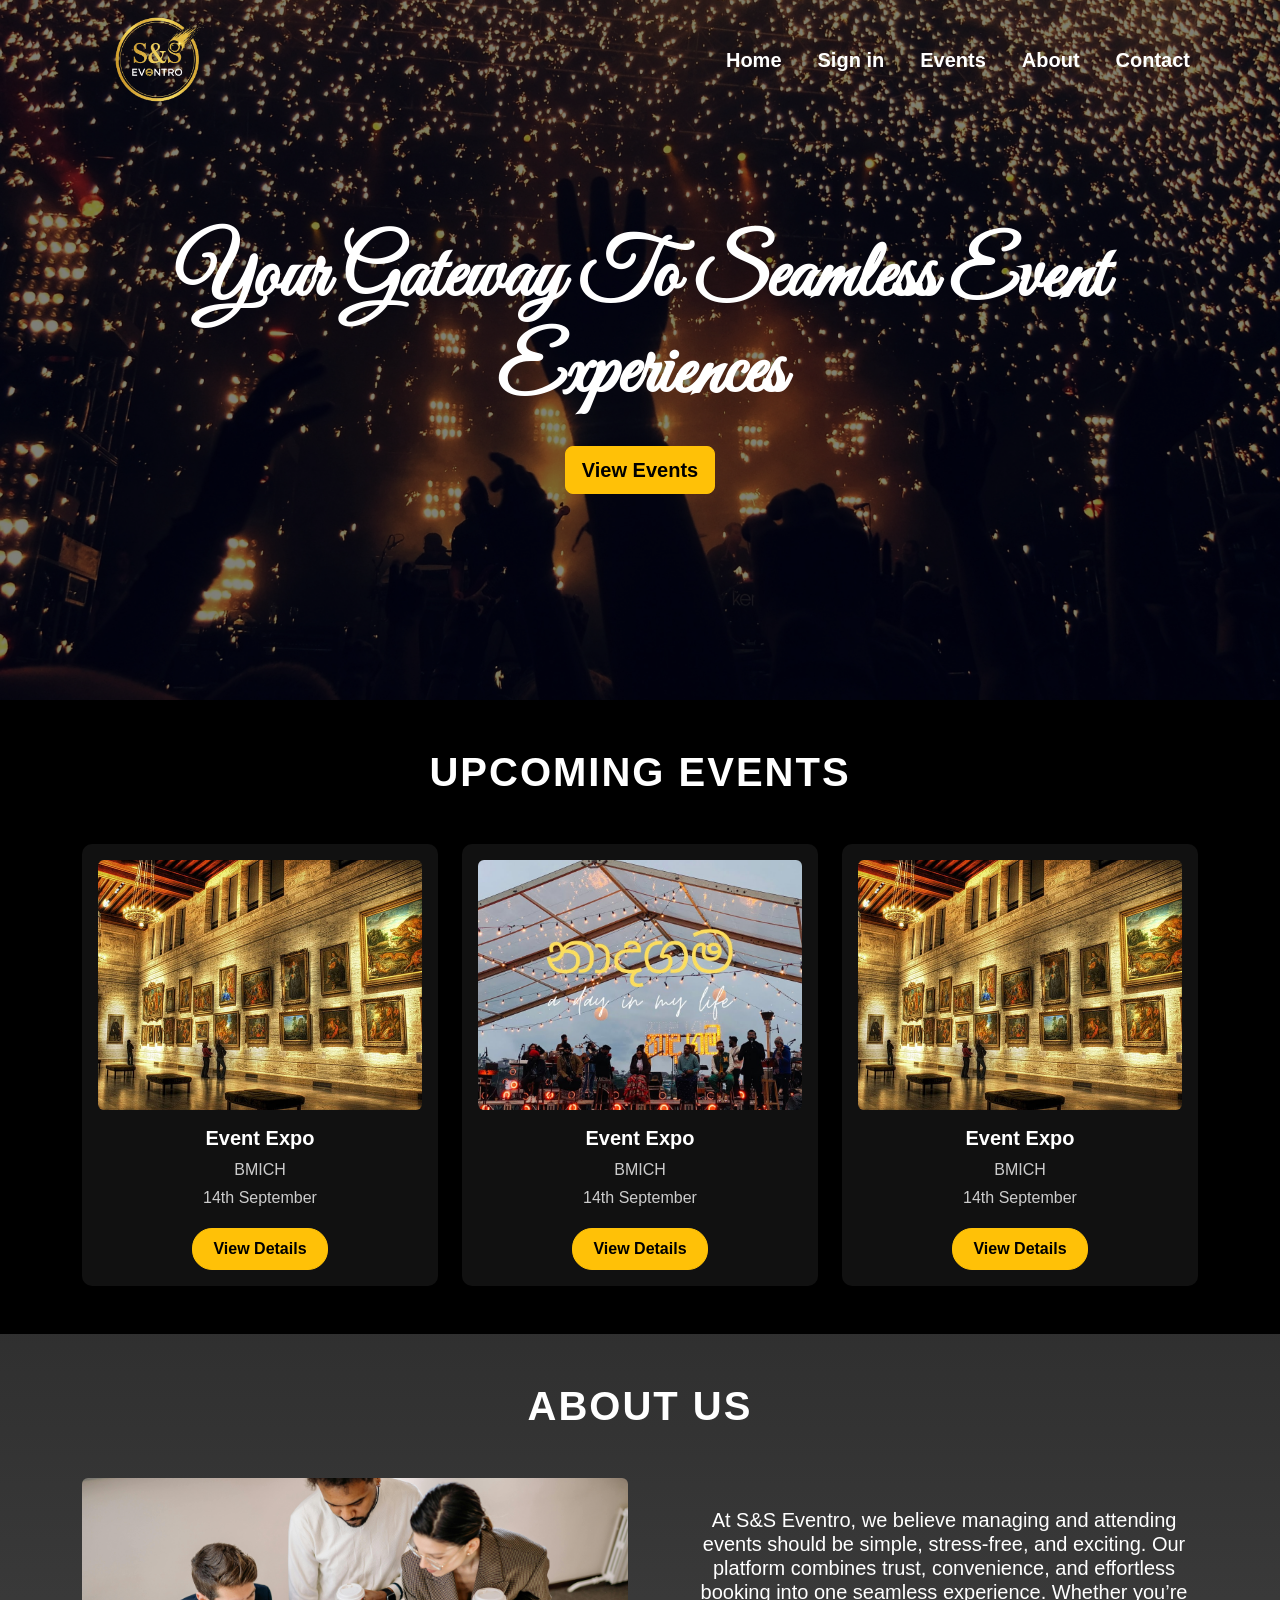
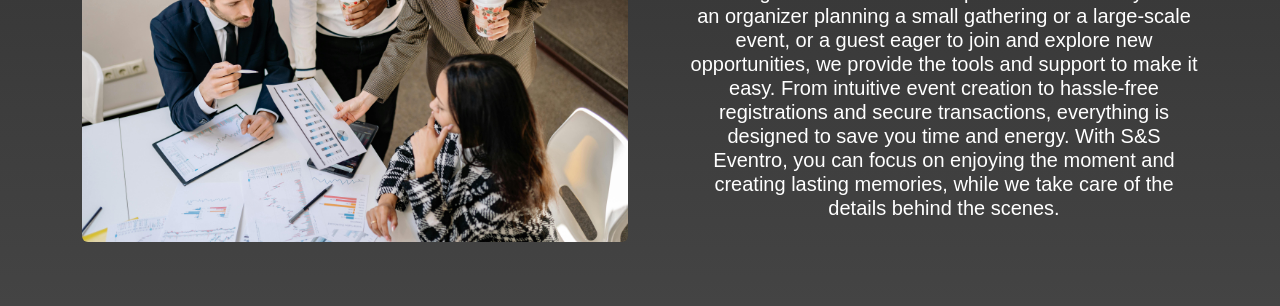
==== index.html @ 06e1bfa8 "upcoming event and about us sections completed in home page" ====
<!DOCTYPE html>
<html lang="en">
<head>
  <meta charset="UTF-8">
  <meta name="viewport" content="width=device-width, initial-scale=1.0">
  <title>S&S Eventro</title>
  <link href="https://cdn.jsdelivr.net/npm/bootstrap@5.3.3/dist/css/bootstrap.min.css" rel="stylesheet">
  <script src="https://cdn.jsdelivr.net/npm/bootstrap@5.3.3/dist/js/bootstrap.bundle.min.js"></script>
  <link rel="stylesheet" href="style.css">
  <link href="https://fonts.googleapis.com/css2?family=Pacifico&display=swap" rel="stylesheet">
  <link href="https://fonts.googleapis.com/css2?family=Great+Vibes&display=swap" rel="stylesheet">

</head>

<body>
  <!-- Navbar -->
  <nav class="navbar navbar-expand-lg navbar-dark fixed-top">
    <div class="container">
      <!-- Logo -->
      <a class="navbar-brand" href="#">
        <img src="images/logo-removebg-preview.png" alt="Logo" class="rounded-pill">
      </a>

    

      <!-- Navbar links -->
      <div class="collapse navbar-collapse justify-content-end" id="navbarNav">

        <ul class="navbar-nav">
          <li class="nav-item">
            <a class="nav-link " href="#">Home</a>
          </li>
          <li class="nav-item">
            <a class="nav-link" href="#">Sign in</a>
          </li>
          <li class="nav-item">
            <a class="nav-link" href="#">Events</a>
          </li>
          <li class="nav-item">
            <a class="nav-link" href="#">About</a>
          </li>
          <li class="nav-item">
            <a class="nav-link" href="#">Contact</a>
          </li>
        </ul>
      </div>
    </div>
  </nav>

<!-- Hero Section -->
<div class="hero-section d-flex align-items-center text-center text-white">
  <div class="container">

    <!-- Sentence below with Great Vibes font -->
    <h1 class="display-4 fw-bold mt-4" style="font-family: 'Great Vibes', cursive; font-size: 80px;">
      Your Gateway To Seamless Event Experiences
    </h1>
    <a href="#" class="btn btn-warning btn-lg mt-3" style="font-weight: bold;">View Events</a>
  </div>
</div>

<!--Event-->
<!-- Upcoming Events Section -->
<section class="upcoming-events py-5 text-center">
  <div class="container">
    <h1 class="section-title mb-5">UPCOMING EVENTS</h1>
    <div class="row g-4 justify-content-center">

      <!-- Event Card 1 -->
      <div class="col-lg-4 col-md-6">
        <div class="event-card p-3">
          <img src="images/exhi1.jpg" class="img-fluid rounded mb-3" alt="event1">
          <h5 class="fw-bold">Event Expo</h5>
          <p class="mb-1">BMICH</p>
          <p class="mb-2">14th September</p>
          <a href="#" class="btn btn-warning fw-bold">View Details</a>
        </div>
      </div>

      <!-- Event Card 2 -->
      <div class="col-lg-4 col-md-6">
        <div class="event-card p-3">
          <img src="images/nadagama.jpg" class="img-fluid rounded mb-3" alt="event2">
          <h5 class="fw-bold">Event Expo</h5>
          <p class="mb-1">BMICH</p>
          <p class="mb-2">14th September</p>
          <a href="#" class="btn btn-warning fw-bold">View Details</a>
        </div>
      </div>

      <!-- Event Card 3 -->
      <div class="col-lg-4 col-md-6">
        <div class="event-card p-3">
          <img src="images/exhi1.jpg" class="img-fluid rounded mb-3" alt="event3">
          <h5 class="fw-bold">Event Expo</h5>
          <p class="mb-1">BMICH</p>
          <p class="mb-2">14th September</p>
          <a href="#" class="btn btn-warning fw-bold">View Details</a>
        </div>
      </div>

    </div>
  </div>
</section>
<!--upcoming event end-->

<!--About us-->
<section class="About us py-5 text-center">
  <div class="container">
    <h1 class="section-title mb-5">ABOUT US</h1>
    <div class="row g-6 justify-content-center align-items-center">
      <div class="col-lg-6 col-md-6">
        <img src="images/crew.jpeg" class="img-fluid rounded mb-3" alt="about">
      </div>
      <div class="col-lg-6 col-md-6" style="color: white;padding-left: 50px;">
        <h5> At S&S Eventro, we believe managing and attending events should be simple, stress-free, and exciting. Our platform combines trust, convenience, and effortless booking into one seamless experience. Whether you’re an organizer planning a small gathering or a large-scale event, or a guest eager to join and explore new opportunities, we provide the tools and support to make it easy. From intuitive event creation to hassle-free registrations and secure transactions, everything is designed to save you time and energy. With S&S Eventro, you can focus on enjoying the moment and creating lasting memories, while we take care of the details behind the scenes.
        </h5>
      </div>
    </div>
  </div>
</section>
</body>
</html>
---- style.css ----
/* Navbar */
.navbar {
  background: transparent !important;
  padding: 0.4rem 1rem;
}

.navbar-nav {
  align-items: flex-start;   /* push links to top */
}

.navbar-brand img {
  width: 150px;
}

.nav-link {
  color: #fff !important;
  font-weight: bold;
  margin-left: 20px;
  font-size: 20PX;
   padding-top: 0;           /* remove extra vertical padding */
  padding-bottom: 0;
}

.nav-link:hover{
  color: #FFA600 !important;
}

/* Hero Section */
.hero-section {
  background: url('images/tXcDQ2.jpg') no-repeat center center/cover;
  height: 700PX;
  position: relative;
}

.hero-section::before {
  content: "";
  position: absolute;
  inset: 0;
  background: rgba(0,0,0,0.5); /* overlay */
}

.hero-section .container {
  position: relative;
  z-index: 1;
}

body {
  margin: 0;
  font-family: 'Poppins', sans-serif;
  min-height: 100vh;  /* full screen height */
  background: linear-gradient(to bottom, black, #444); 

}




/* Upcoming Events Section */
.upcoming-events {
  background: #000; /* black background */
}

.section-title {
  color: white;
  font-weight: bold;
  letter-spacing: 2px;
}

.event-card {
  background: #111; /* dark card background */
  border-radius: 10px;
  color: white;
  text-align: center;
  transition: transform 0.3s ease;
}

.event-card:hover {
  transform: translateY(-10px); /* hover effect */
}

.event-card img {
  border-radius: 10px;
  height: 250px;
  object-fit: cover;
  width: 100%;
}

.event-card h5 {
  font-size: 20px;
}

.event-card p {
  margin: 0;
  font-size: 16px;
  color: #ccc;
}

.event-card .btn {
  margin-top: 10px;
  border-radius: 20px;
  padding: 8px 20px;
}

.btn:hover{
  background-color: rgb(87, 255, 87);
}
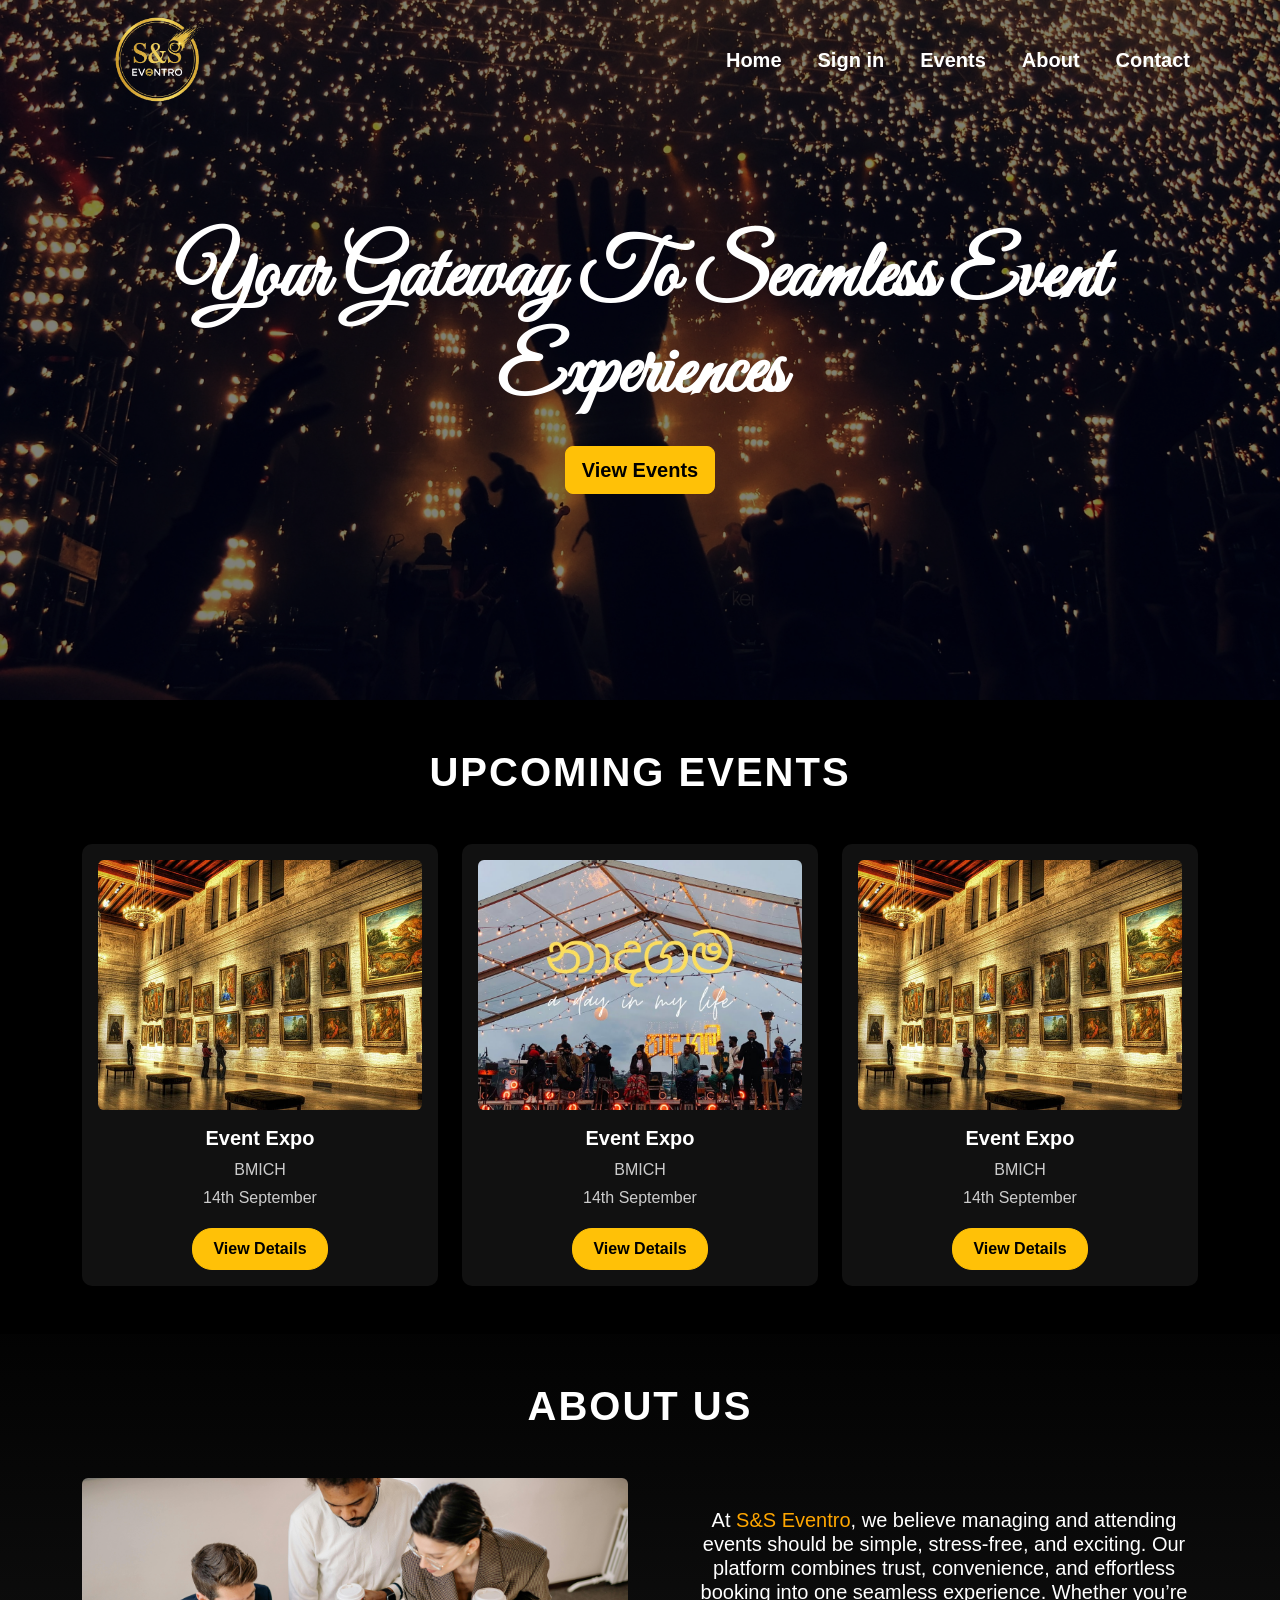
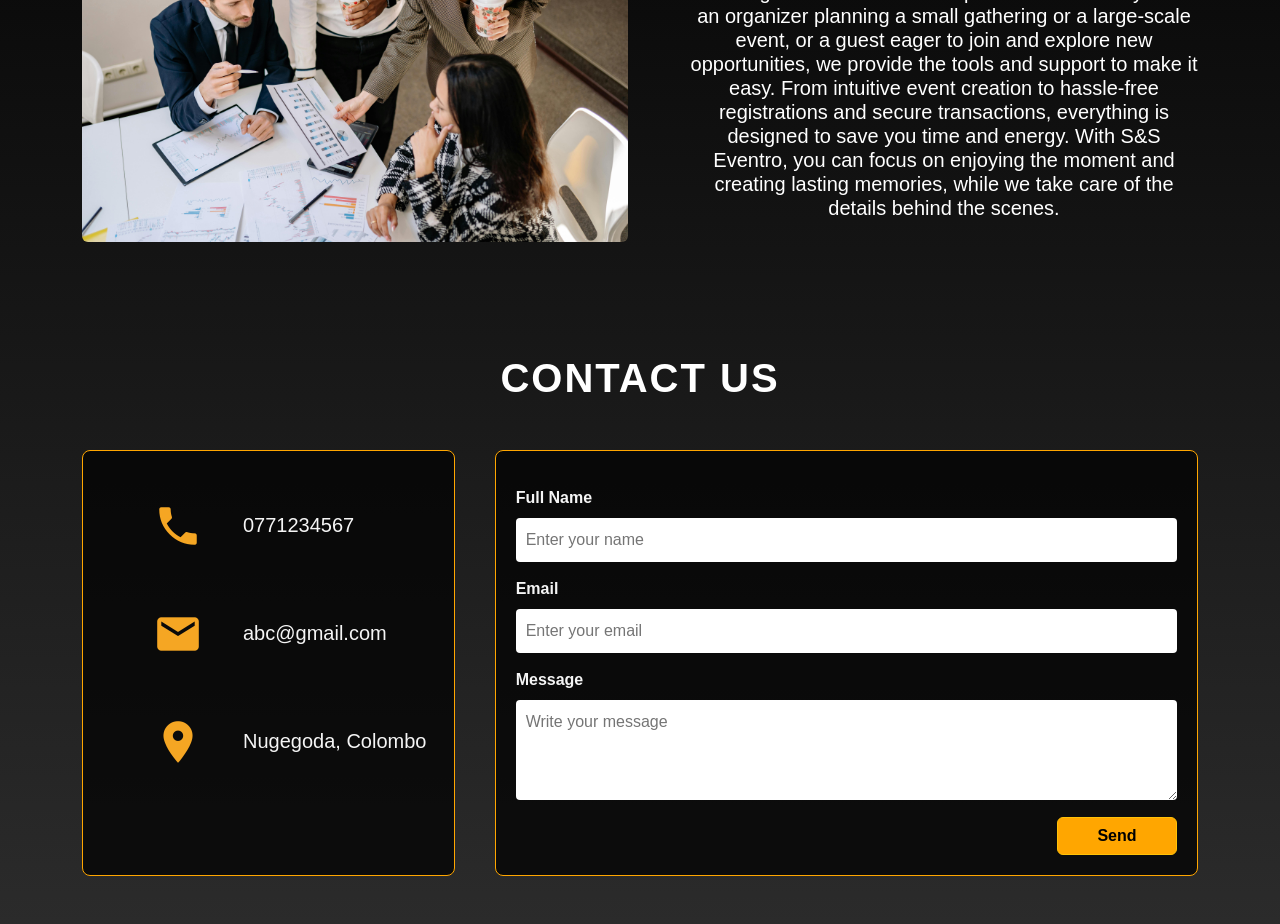
==== commit 0a13fe51: "Create Contact Us Page and make background color" ====
--- a/index.html
+++ b/index.html
@@ -9,7 +9,7 @@
   <link rel="stylesheet" href="style.css">
   <link href="https://fonts.googleapis.com/css2?family=Pacifico&display=swap" rel="stylesheet">
   <link href="https://fonts.googleapis.com/css2?family=Great+Vibes&display=swap" rel="stylesheet">
-
+  <link href="https://fonts.googleapis.com/icon?family=Material+Icons" rel="stylesheet">
 </head>
 
 <body>
@@ -113,8 +113,49 @@
         <img src="images/crew.jpeg" class="img-fluid rounded mb-3" alt="about">
       </div>
       <div class="col-lg-6 col-md-6" style="color: white;padding-left: 50px;">
-        <h5> At S&S Eventro, we believe managing and attending events should be simple, stress-free, and exciting. Our platform combines trust, convenience, and effortless booking into one seamless experience. Whether you’re an organizer planning a small gathering or a large-scale event, or a guest eager to join and explore new opportunities, we provide the tools and support to make it easy. From intuitive event creation to hassle-free registrations and secure transactions, everything is designed to save you time and energy. With S&S Eventro, you can focus on enjoying the moment and creating lasting memories, while we take care of the details behind the scenes.
+        <h5> At <span class="highlight">S&S Eventro</span>, we believe managing and attending events should be simple, stress-free, and exciting. Our platform combines trust, convenience, and effortless booking into one seamless experience. Whether you’re an organizer planning a small gathering or a large-scale event, or a guest eager to join and explore new opportunities, we provide the tools and support to make it easy. From intuitive event creation to hassle-free registrations and secure transactions, everything is designed to save you time and energy. With S&S Eventro, you can focus on enjoying the moment and creating lasting memories, while we take care of the details behind the scenes.
         </h5>
+      </div>
+    </div>
+  </div>
+</section>
+
+<section class="Contact us py-5 text-center">
+  <div class="container">
+    <h1 class="section-title mb-5">CONTACT US</h1>
+    <div class="row g-6 justify-content-center align-items-center">
+      <div class="contact-container">
+        <!-- Contact Info -->
+        <div class="contact-info">
+          <div class="info-item">
+            <span class="icon"><span class="material-icons">phone</span></span>
+            <p>0771234567</p>
+          </div>
+          <div class="info-item">
+            <span class="icon"><span class="material-icons">email</span></span>
+            <p>abc@gmail.com</p>
+          </div>
+          <div class="info-item">
+            <span class="icon"><span class="material-icons">location_on</span></span>
+            <p>Nugegoda, Colombo</p>
+          </div>
+        </div>
+
+        <!-- Contact Form -->
+        <div class="contact-form">
+          <form>
+            <label>Full Name</label>
+            <input type="text" placeholder="Enter your name" required />
+
+            <label>Email</label>
+            <input type="email" placeholder="Enter your email" required />
+
+            <label>Message</label>
+            <textarea placeholder="Write your message" required></textarea>
+
+            <button class="btn btn-warning fw-bold" type="submit">Send</button>
+          </form>
+        </div>
       </div>
     </div>
   </div>
--- a/style.css
+++ b/style.css
@@ -48,7 +48,14 @@
   margin: 0;
   font-family: 'Poppins', sans-serif;
   min-height: 100vh;  /* full screen height */
-  background: linear-gradient(to bottom, black, #444); 
+  background: linear-gradient(to bottom,  
+    #000000 0%,   /* pure black at the top */
+    #1a1a1a 40%,   /* very dark ash */
+    #000000 50%, 
+    #2b2b2b 100%,   /* medium ash gray */
+    #3d3d3d 95%,   /* lighter ash */
+    #555555 105%,   /* soft gray */
+    #f2f2f2 170%   /* light ash/white bottom */); 
 
 }
 
@@ -103,4 +110,98 @@
 
 .btn:hover{
   background-color: rgb(87, 255, 87);
-}+}
+
+.highlight{
+  color: #FFA600;
+}
+
+.contact-section {
+  color: white;
+  padding: 60px 20px;
+  text-align: center;
+}
+
+.contact-section h2 {
+  font-size: 2.5rem;
+  margin-bottom: 40px;
+}
+
+/* Flexbox layout */
+.contact-container {
+  display: flex;
+  gap: 40px;
+}
+
+/* Contact Info */
+.contact-info {
+  flex: 1;
+  min-width: 250px;
+  background: rgba(0, 0, 0, 0.7);
+  padding: 20px;
+  border: 1px solid #FFA600;
+  border-radius: 8px;
+  text-align: left;
+  color: #f5f5f5;
+}
+
+.contact-info .info-item {
+  display: flex;
+  align-items: center;
+  margin: 15px 0px;
+  font-size: 20px;
+}
+
+.contact-info .icon {
+  font-size: 60px;
+  color: #FFA600;
+  margin-right: 30px;
+  margin-left: 50px;
+  margin-top: 0px;
+  margin-bottom: 3px;
+}
+
+.contact-info .icon .material-icons {
+  font-size: 50px; /* increase size as needed */
+  color: #f5a623;  /* optional: keep your color */
+  margin-right: 10px; /* spacing from text */
+}
+
+/* Contact Form */
+.contact-form {
+  flex: 2;
+  min-width: 300px;
+  background: rgba(0, 0, 0, 0.7);
+  padding: 20px;
+  border: 1px solid #FFA600;
+  border-radius: 8px;
+  text-align: left;
+}
+
+.contact-form label {
+  display: block;
+  margin-top: 15px;
+  font-weight: bold;
+  color: #f5f5f5;
+}
+
+.contact-form input,
+.contact-form textarea {
+  width: 100%;
+  padding: 10px;
+  margin-top: 8px;
+  border: none;
+  border-radius: 4px;
+}
+
+.contact-form textarea {
+  height: 100px;
+}
+
+.contact-form button {
+  margin-left: auto;
+  display: block;
+  background-color: #FFA600;
+  margin-top: 10px;
+  width: 120px;
+}
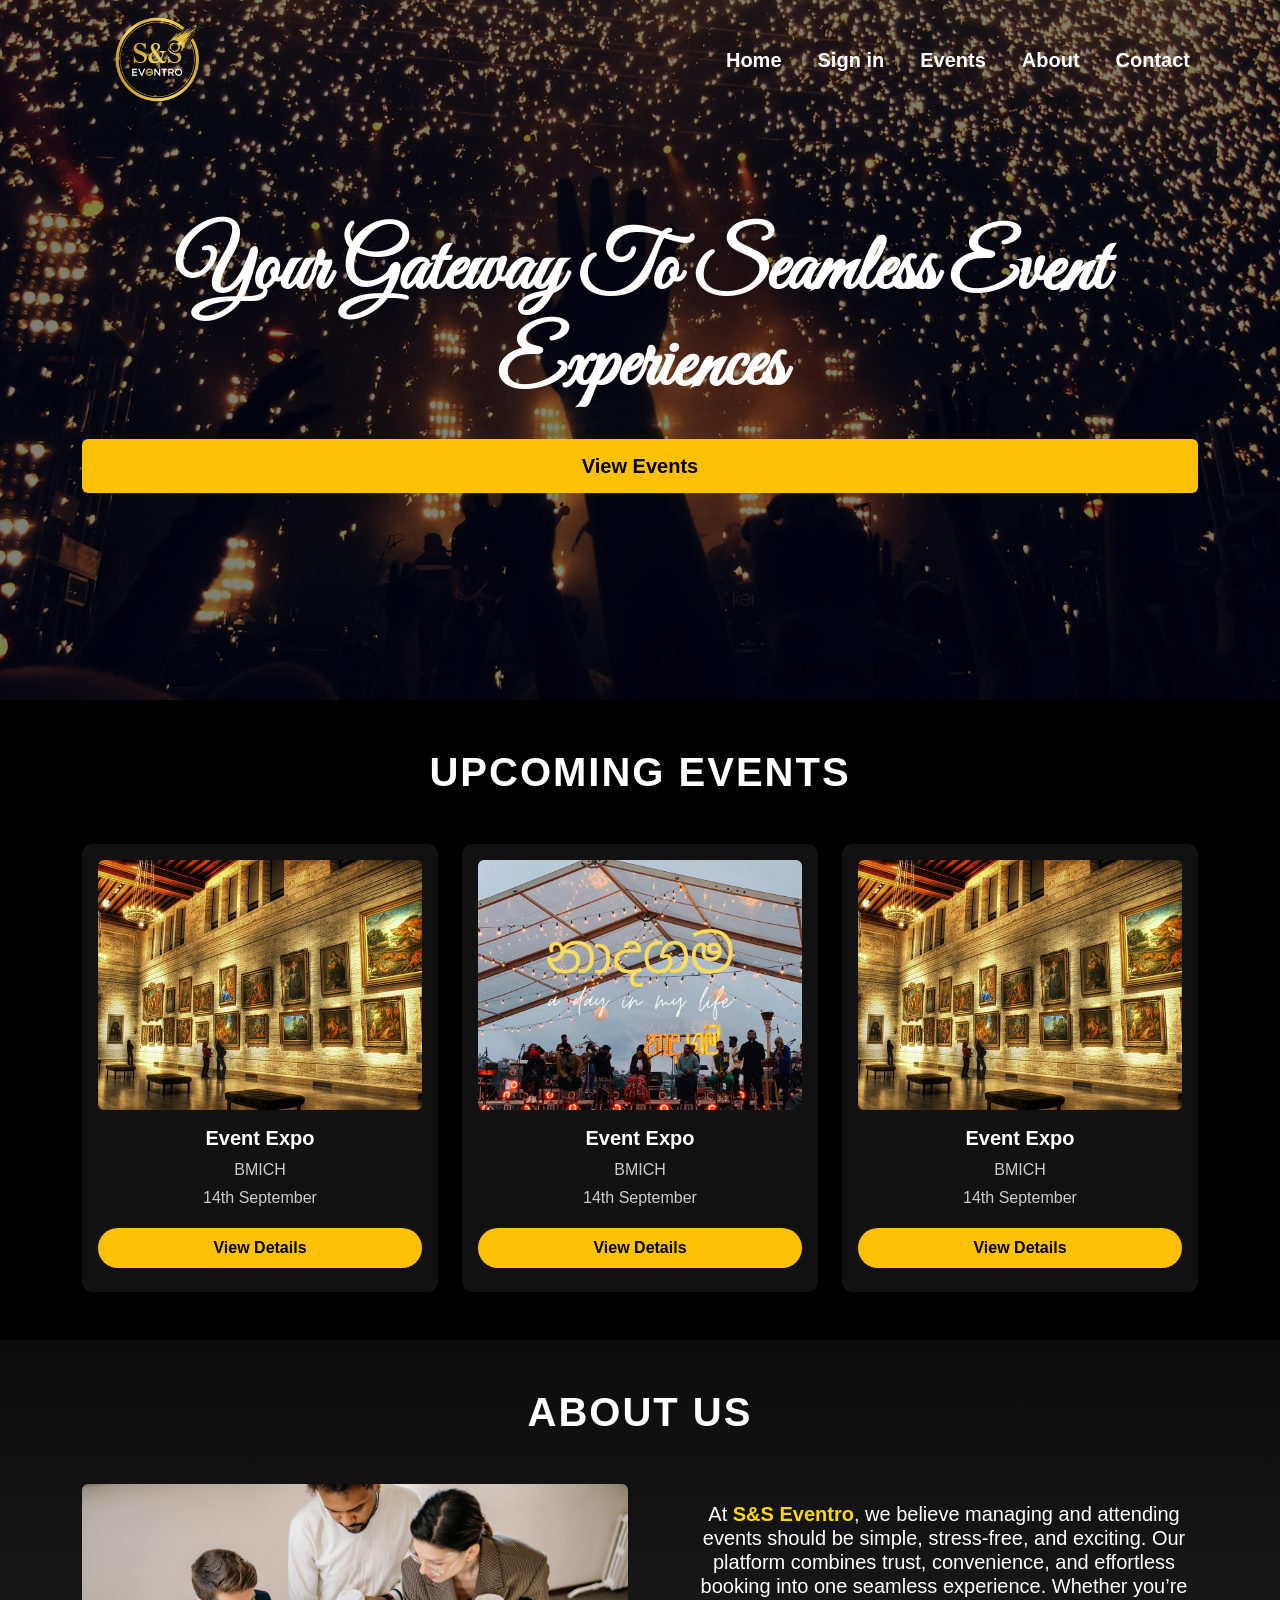
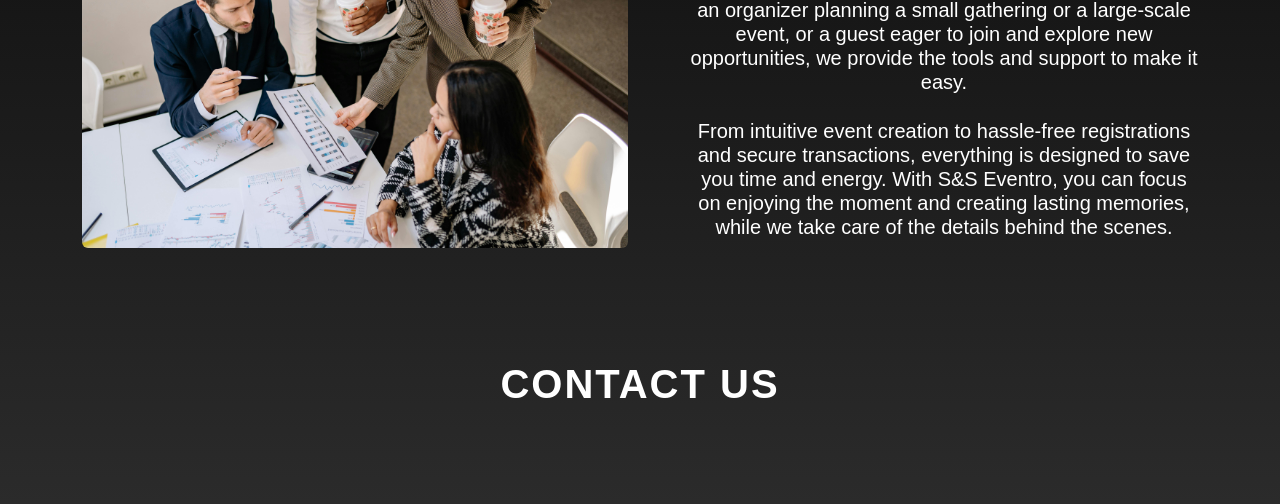
==== commit 3e7fdc0f: "login.php" ====
--- a/index.html
+++ b/index.html
@@ -9,7 +9,7 @@
   <link rel="stylesheet" href="style.css">
   <link href="https://fonts.googleapis.com/css2?family=Pacifico&display=swap" rel="stylesheet">
   <link href="https://fonts.googleapis.com/css2?family=Great+Vibes&display=swap" rel="stylesheet">
-  <link href="https://fonts.googleapis.com/icon?family=Material+Icons" rel="stylesheet">
+
 </head>
 
 <body>
@@ -31,7 +31,7 @@
             <a class="nav-link " href="#">Home</a>
           </li>
           <li class="nav-item">
-            <a class="nav-link" href="#">Sign in</a>
+            <a class="nav-link" href="login.html">Sign in</a>
           </li>
           <li class="nav-item">
             <a class="nav-link" href="#">Events</a>
@@ -113,49 +113,23 @@
         <img src="images/crew.jpeg" class="img-fluid rounded mb-3" alt="about">
       </div>
       <div class="col-lg-6 col-md-6" style="color: white;padding-left: 50px;">
-        <h5> At <span class="highlight">S&S Eventro</span>, we believe managing and attending events should be simple, stress-free, and exciting. Our platform combines trust, convenience, and effortless booking into one seamless experience. Whether you’re an organizer planning a small gathering or a large-scale event, or a guest eager to join and explore new opportunities, we provide the tools and support to make it easy. From intuitive event creation to hassle-free registrations and secure transactions, everything is designed to save you time and energy. With S&S Eventro, you can focus on enjoying the moment and creating lasting memories, while we take care of the details behind the scenes.
+        <h5> At <span style="color: gold; font-weight: bold;">S&S Eventro</span>, we believe managing and attending events should be simple, stress-free, and exciting. Our platform combines trust, convenience, and effortless booking into one seamless experience. Whether you’re an organizer planning a small gathering or a large-scale event, or a guest eager to join and explore new opportunities, we provide the tools and support to make it easy.
+         </h5>
+        <h5 style="margin-top: 25px;">From intuitive event creation to hassle-free registrations and secure transactions, everything is designed to save you time and energy. With S&S Eventro, you can focus on enjoying the moment and creating lasting memories, while we take care of the details behind the scenes.
         </h5>
       </div>
     </div>
   </div>
 </section>
+<!--About us end-->
 
-<section class="Contact us py-5 text-center">
+<section class="Contact py-5 text-center">
   <div class="container">
     <h1 class="section-title mb-5">CONTACT US</h1>
-    <div class="row g-6 justify-content-center align-items-center">
-      <div class="contact-container">
-        <!-- Contact Info -->
-        <div class="contact-info">
-          <div class="info-item">
-            <span class="icon"><span class="material-icons">phone</span></span>
-            <p>0771234567</p>
-          </div>
-          <div class="info-item">
-            <span class="icon"><span class="material-icons">email</span></span>
-            <p>abc@gmail.com</p>
-          </div>
-          <div class="info-item">
-            <span class="icon"><span class="material-icons">location_on</span></span>
-            <p>Nugegoda, Colombo</p>
-          </div>
-        </div>
 
-        <!-- Contact Form -->
-        <div class="contact-form">
-          <form>
-            <label>Full Name</label>
-            <input type="text" placeholder="Enter your name" required />
-
-            <label>Email</label>
-            <input type="email" placeholder="Enter your email" required />
-
-            <label>Message</label>
-            <textarea placeholder="Write your message" required></textarea>
-
-            <button class="btn btn-warning fw-bold" type="submit">Send</button>
-          </form>
-        </div>
+    <div class="row g-6">
+      <div class="col-lg-4 col-md-3" style="border-color: gold; border-radius: 10px;">
+        
       </div>
     </div>
   </div>
--- a/style.css
+++ b/style.css
@@ -205,3 +205,129 @@
   margin-top: 10px;
   width: 120px;
 }
+
+/* ---------------- SIGN IN PAGE ---------------- */
+.signin-container {
+  display: flex;
+  justify-content: center;
+  align-items: center;
+  height: 100vh;
+  background: url('images/22908ecd273b763a4f41aceb34a6dfd4.jpg') no-repeat center center/cover;
+}
+
+.signin-box {
+  /* 1. Make the background semi-transparent so you can see through it */
+  background: rgba(255, 255, 255, 0.1); 
+  
+  /* 2. This blurs the background image BEHIND the box */
+  backdrop-filter: blur(15px);
+  -webkit-backdrop-filter: blur(15px); /* Support for Safari */
+  
+  /* 3. Styling to make the "glass" look real */
+  padding: 40px;
+  border-radius: 15px;
+  text-align: center;
+  color: white;
+  width: 350px;
+  border: 1px solid rgba(255, 255, 255, 0.2); /* Subtle white border */
+  box-shadow: 0 8px 32px 0 rgba(0, 0, 0, 0.37); /* Depth shadow */
+}
+
+.signin-box h2 {
+  color: #FFA600;
+  margin-bottom: 20px;
+}
+
+.input-group input {
+  width: 100%;
+  padding: 12px;
+  margin: 10px 0;
+  border: none;
+  border-radius: 5px;
+}
+
+.forgot {
+  text-align: right;
+  margin-bottom: 15px;
+}
+
+.forgot a {
+  font-size: 14px;
+  color: #ccc;
+  text-decoration: none;
+}
+
+.btn {
+  width: 100%;
+  padding: 12px;
+  border: none;
+  border-radius: 6px;
+  font-weight: bold;
+  cursor: pointer;
+  margin: 8px 0;
+}
+
+.signin-btn {
+  background-color: #FFA600;
+  color: black;
+}
+.signin-btn:hover {
+  background-color: #ffb933;
+}
+
+.create-btn {
+  background-color: white;
+  color: black;
+}
+
+.back-btn {
+  background-color: #FFA600;
+  color: black;
+}
+
+/* Divider */
+.divider {
+  margin: 20px 0;
+  position: relative;
+  text-align: center;
+  color: #ccc;
+}
+.divider span {
+  background: rgba(0,0,0,0.75);
+  padding: 0 10px;
+}
+.divider::before {
+  content: "";
+  position: absolute;
+  top: 50%;
+  left: 0;
+  width: 100%;
+  height: 1px;
+  background: #999;
+  z-index: -1;
+}
+
+/* Help Text */
+.help-text {
+  margin-top: 15px;
+  font-size: 14px;
+}
+.help-text span {
+  color: #FFA600;
+}
+
+/* Footer */
+footer {
+  text-align: center;
+  padding: 15px;
+  background: rgba(0,0,0,0.8);
+  color: #aaa;
+  font-size: 14px;
+}
+footer a {
+  color: #FFA600;
+  text-decoration: none;
+}
+footer a:hover {
+  text-decoration: underline;
+}
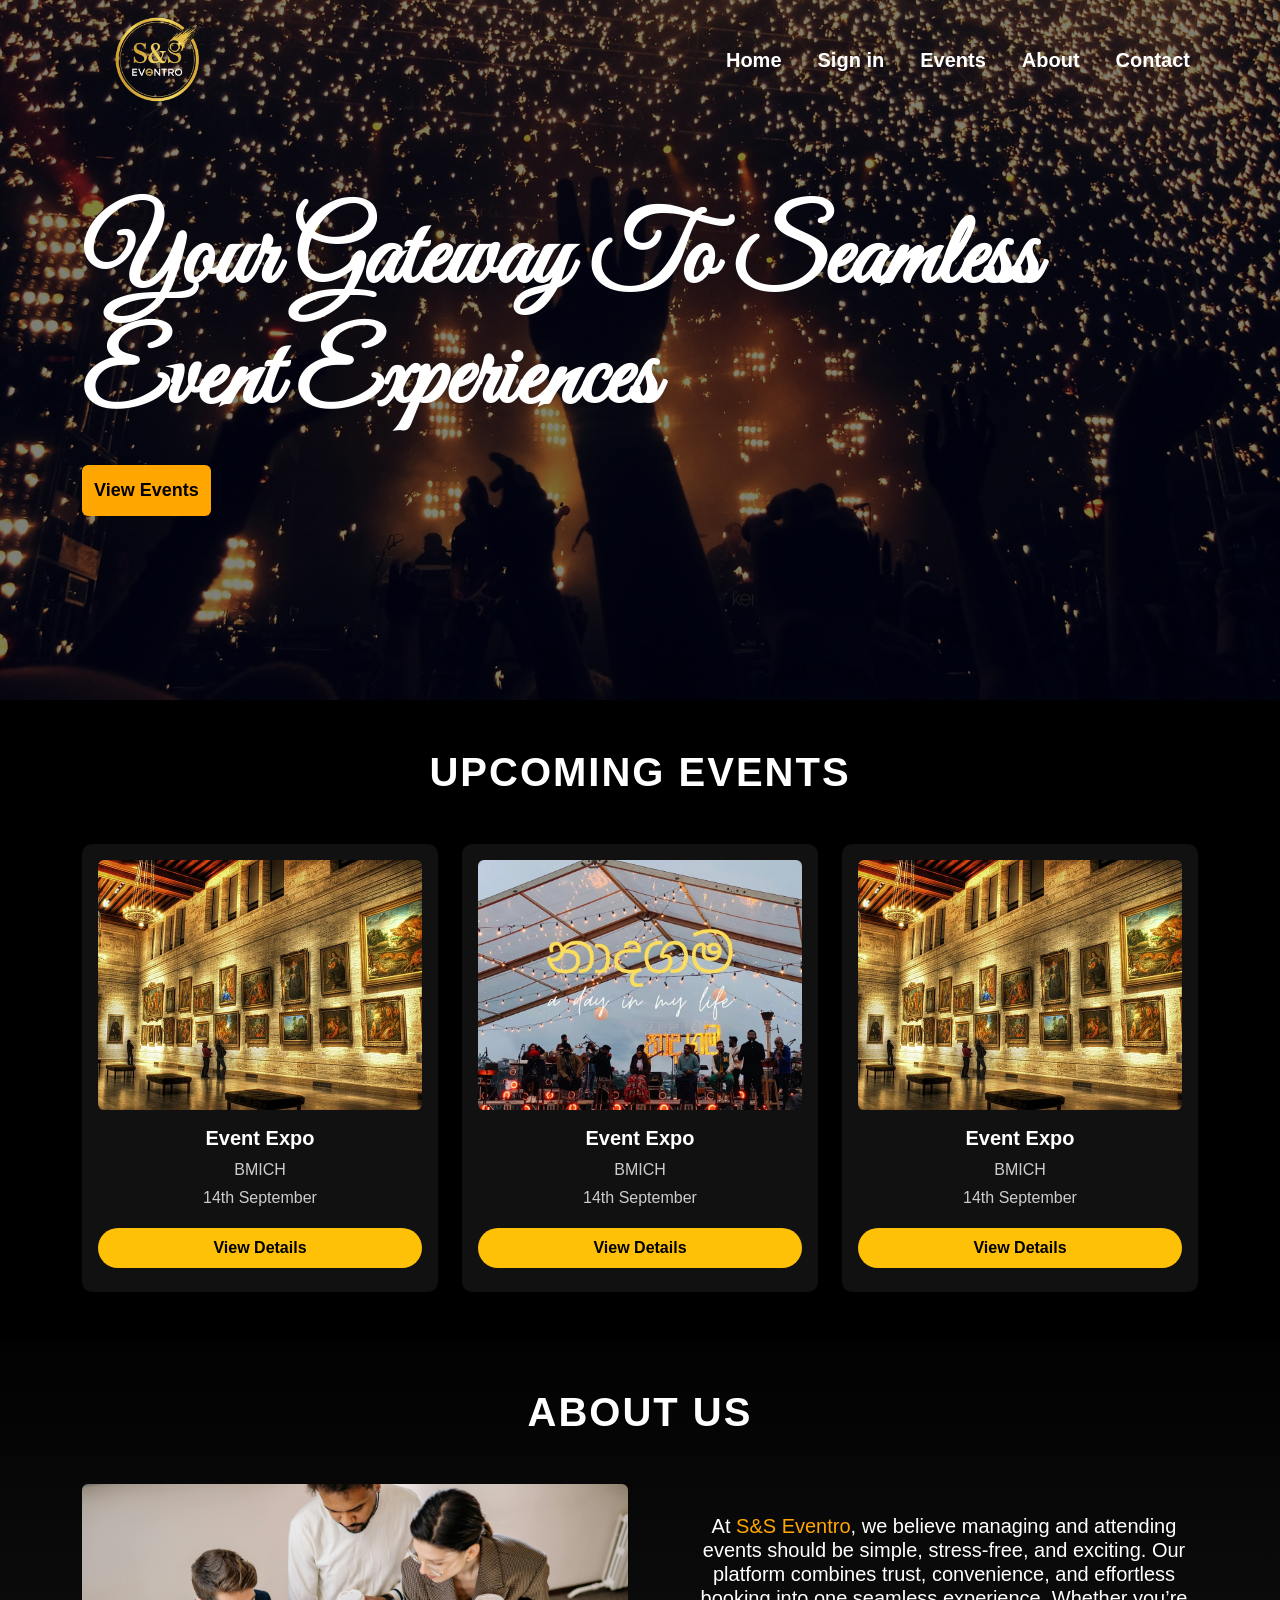
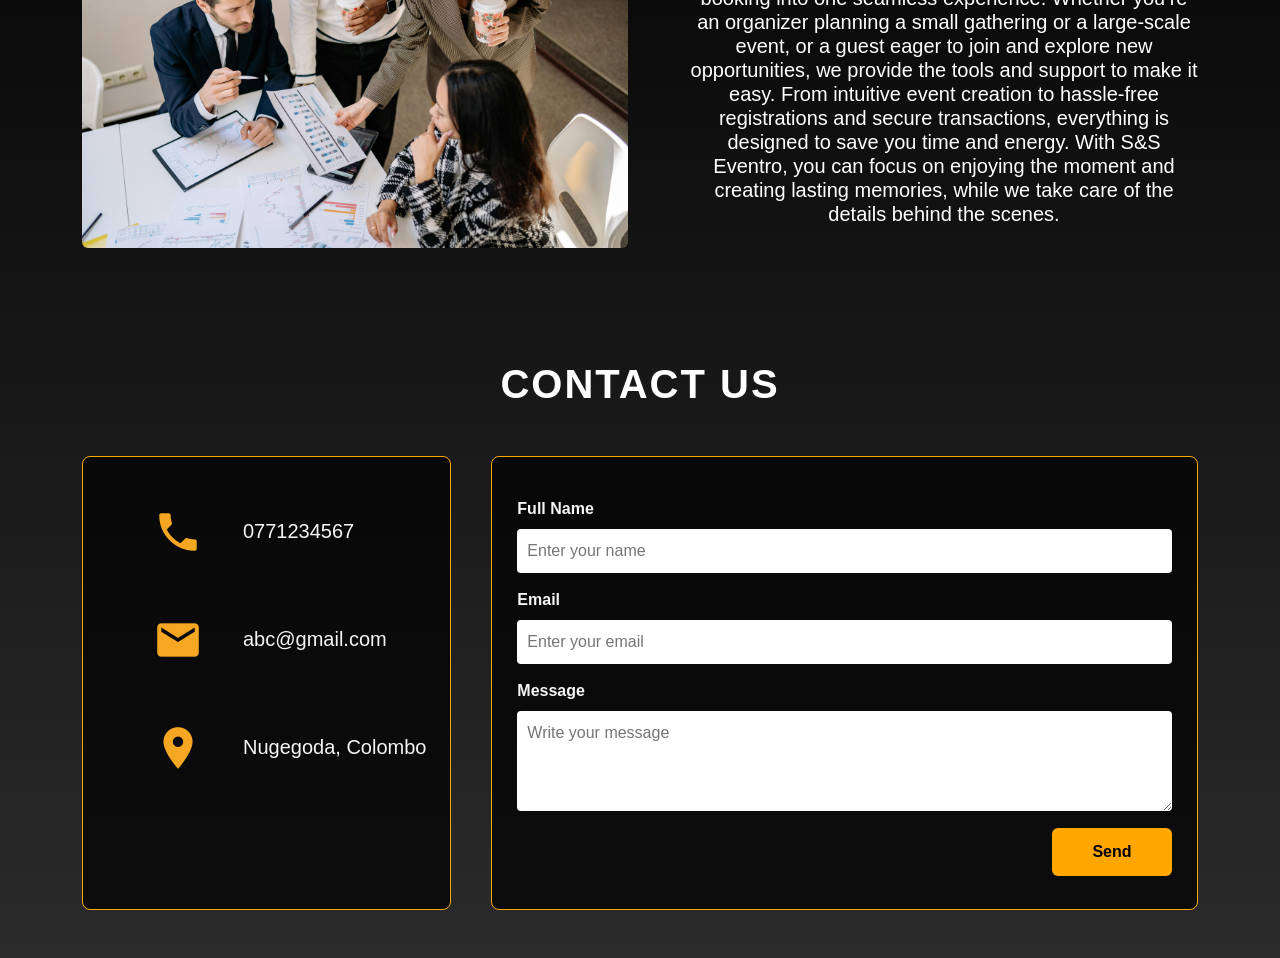
==== commit 53ad8801: "indexpage,eventpage,registration page" ====
--- a/index.html
+++ b/index.html
@@ -9,7 +9,7 @@
   <link rel="stylesheet" href="style.css">
   <link href="https://fonts.googleapis.com/css2?family=Pacifico&display=swap" rel="stylesheet">
   <link href="https://fonts.googleapis.com/css2?family=Great+Vibes&display=swap" rel="stylesheet">
-
+  <link href="https://fonts.googleapis.com/icon?family=Material+Icons" rel="stylesheet">
 </head>
 
 <body>
@@ -31,7 +31,7 @@
             <a class="nav-link " href="#">Home</a>
           </li>
           <li class="nav-item">
-            <a class="nav-link" href="login.html">Sign in</a>
+            <a class="nav-link" href="#">Sign in</a>
           </li>
           <li class="nav-item">
             <a class="nav-link" href="#">Events</a>
@@ -48,14 +48,14 @@
   </nav>
 
 <!-- Hero Section -->
-<div class="hero-section d-flex align-items-center text-center text-white">
+<div class="hero-section d-flex align-items-center text-white">
   <div class="container">
 
     <!-- Sentence below with Great Vibes font -->
-    <h1 class="display-4 fw-bold mt-4" style="font-family: 'Great Vibes', cursive; font-size: 80px;">
+    <h1 class="display-4 fw-bold mt-4" style="font-family: 'Great Vibes', cursive; font-size: 100px;">
       Your Gateway To Seamless Event Experiences
     </h1>
-    <a href="#" class="btn btn-warning btn-lg mt-3" style="font-weight: bold;">View Events</a>
+    <a href="#" class="btn hero-btn mt-3">View Events</a>
   </div>
 </div>
 
@@ -113,23 +113,49 @@
         <img src="images/crew.jpeg" class="img-fluid rounded mb-3" alt="about">
       </div>
       <div class="col-lg-6 col-md-6" style="color: white;padding-left: 50px;">
-        <h5> At <span style="color: gold; font-weight: bold;">S&S Eventro</span>, we believe managing and attending events should be simple, stress-free, and exciting. Our platform combines trust, convenience, and effortless booking into one seamless experience. Whether you’re an organizer planning a small gathering or a large-scale event, or a guest eager to join and explore new opportunities, we provide the tools and support to make it easy.
-         </h5>
-        <h5 style="margin-top: 25px;">From intuitive event creation to hassle-free registrations and secure transactions, everything is designed to save you time and energy. With S&S Eventro, you can focus on enjoying the moment and creating lasting memories, while we take care of the details behind the scenes.
+        <h5> At <span class="highlight">S&S Eventro</span>, we believe managing and attending events should be simple, stress-free, and exciting. Our platform combines trust, convenience, and effortless booking into one seamless experience. Whether you’re an organizer planning a small gathering or a large-scale event, or a guest eager to join and explore new opportunities, we provide the tools and support to make it easy. From intuitive event creation to hassle-free registrations and secure transactions, everything is designed to save you time and energy. With S&S Eventro, you can focus on enjoying the moment and creating lasting memories, while we take care of the details behind the scenes.
         </h5>
       </div>
     </div>
   </div>
 </section>
-<!--About us end-->
 
-<section class="Contact py-5 text-center">
+<section class="Contact us py-5 text-center">
   <div class="container">
     <h1 class="section-title mb-5">CONTACT US</h1>
+    <div class="row g-6 justify-content-center align-items-center">
+      <div class="contact-container">
+        <!-- Contact Info -->
+        <div class="contact-info">
+          <div class="info-item">
+            <span class="icon"><span class="material-icons">phone</span></span>
+            <p>0771234567</p>
+          </div>
+          <div class="info-item">
+            <span class="icon"><span class="material-icons">email</span></span>
+            <p>abc@gmail.com</p>
+          </div>
+          <div class="info-item">
+            <span class="icon"><span class="material-icons">location_on</span></span>
+            <p>Nugegoda, Colombo</p>
+          </div>
+        </div>
 
-    <div class="row g-6">
-      <div class="col-lg-4 col-md-3" style="border-color: gold; border-radius: 10px;">
-        
+        <!-- Contact Form -->
+        <div class="contact-form">
+          <form>
+            <label>Full Name</label>
+            <input type="text" placeholder="Enter your name" required />
+
+            <label>Email</label>
+            <input type="email" placeholder="Enter your email" required />
+
+            <label>Message</label>
+            <textarea placeholder="Write your message" required></textarea>
+
+            <button class="btn btn-warning fw-bold" type="submit">Send</button>
+          </form>
+        </div>
       </div>
     </div>
   </div>
--- a/style.css
+++ b/style.css
@@ -108,6 +108,25 @@
   padding: 8px 20px;
 }
 
+.hero-btn {
+  background-color: #FFA600; /* Your brand gold */
+  color: #000;               /* Black text as per design */
+  font-weight: bold;
+  padding: 12px 30px;        /* Makes it a bit wider */
+  border-radius: 12px;       /* Match the rounded-corner look in the image */
+  border: none;
+  font-size: 18px;
+  transition: all 0.3s ease;
+  width: auto !important;    /* Overrides your global .btn 100% width */
+  display: inline-block;
+}
+
+.hero-btn:hover {
+  background-color: #ffb933; /* Slightly lighter on hover */
+  transform: translateY(-2px); /* Subtle lift effect */
+  color: #000;
+}
+
 .btn:hover{
   background-color: rgb(87, 255, 87);
 }
@@ -172,7 +191,7 @@
   flex: 2;
   min-width: 300px;
   background: rgba(0, 0, 0, 0.7);
-  padding: 20px;
+  padding: 25px;
   border: 1px solid #FFA600;
   border-radius: 8px;
   text-align: left;
@@ -330,4 +349,125 @@
 }
 footer a:hover {
   text-decoration: underline;
-}+}
+
+/* ================= EVENT PAGE ================= */
+
+.event-page {
+  color: white;
+  padding: 60px 20px;
+}
+
+.event-heading {
+  font-size: 60px;
+  font-weight: bold;
+  margin-bottom: 15px;
+  margin-top: 25px;
+}
+
+/* Image */
+.event-img {
+  width: 450px;
+  height: 450px;
+  object-fit: cover;   /* keeps image nice */
+  border-radius: 10px;
+
+}
+
+/* Grid for right side */
+.event-details-grid {
+  display: grid;
+  grid-template-columns: 120px 1fr;
+  row-gap: 20px;
+  column-gap: 40px;
+}
+
+/* Labels (gold color) */
+.label {
+  color: #FFA600;
+  font-weight: bold;
+  font-size: 18px;
+}
+
+/* Values */
+.value {
+  color: #ddd;
+  font-size: 18px;
+  line-height: 1.6;
+}
+
+/* Button position */
+.buy-btn {
+  width: auto !important;   /* override global */
+  padding: 8px 20px;
+  font-size: 16px;
+  border-radius: 8px;
+  float: right;
+}
+
+/* ===== Registration Page ===== */
+
+.reg-section {
+  min-height: 100vh;
+  background: url('images/nadagama.jpg') no-repeat center center/cover;
+  padding-top: 120px;
+  position: relative;
+}
+
+/* Dark overlay */
+.reg-section::before {
+  content: "";
+  position: absolute;
+  inset: 0;
+  background: rgba(0,0,0,0.6);
+}
+
+.reg-section .container {
+  position: relative;
+  z-index: 1;
+  color: white;
+}
+
+/* Title */
+.reg-title {
+  font-size: 60px;
+  margin-bottom: 40px;
+}
+
+/* Form layout */
+.reg-form {
+  max-width: 1000px;
+}
+
+/* Each row */
+.form-row {
+  display: flex;
+  align-items: center;
+  margin-bottom: 25px;
+}
+
+/* Label (left side) */
+.form-row label {
+  width: 200px;
+  font-size: 20px;
+}
+
+/* Inputs (long bars like image) */
+.form-row input,
+.form-row select {
+  flex: 1;
+  padding: 12px;
+  border-radius: 5px;
+  border: none;
+  background: #d9d9d9;
+}
+
+/* Checkbox */
+.terms {
+  display: flex;
+  align-items: center;
+  text-align: center;
+  align-content: center;
+  gap: 10px;
+  margin-left: 350px;
+}
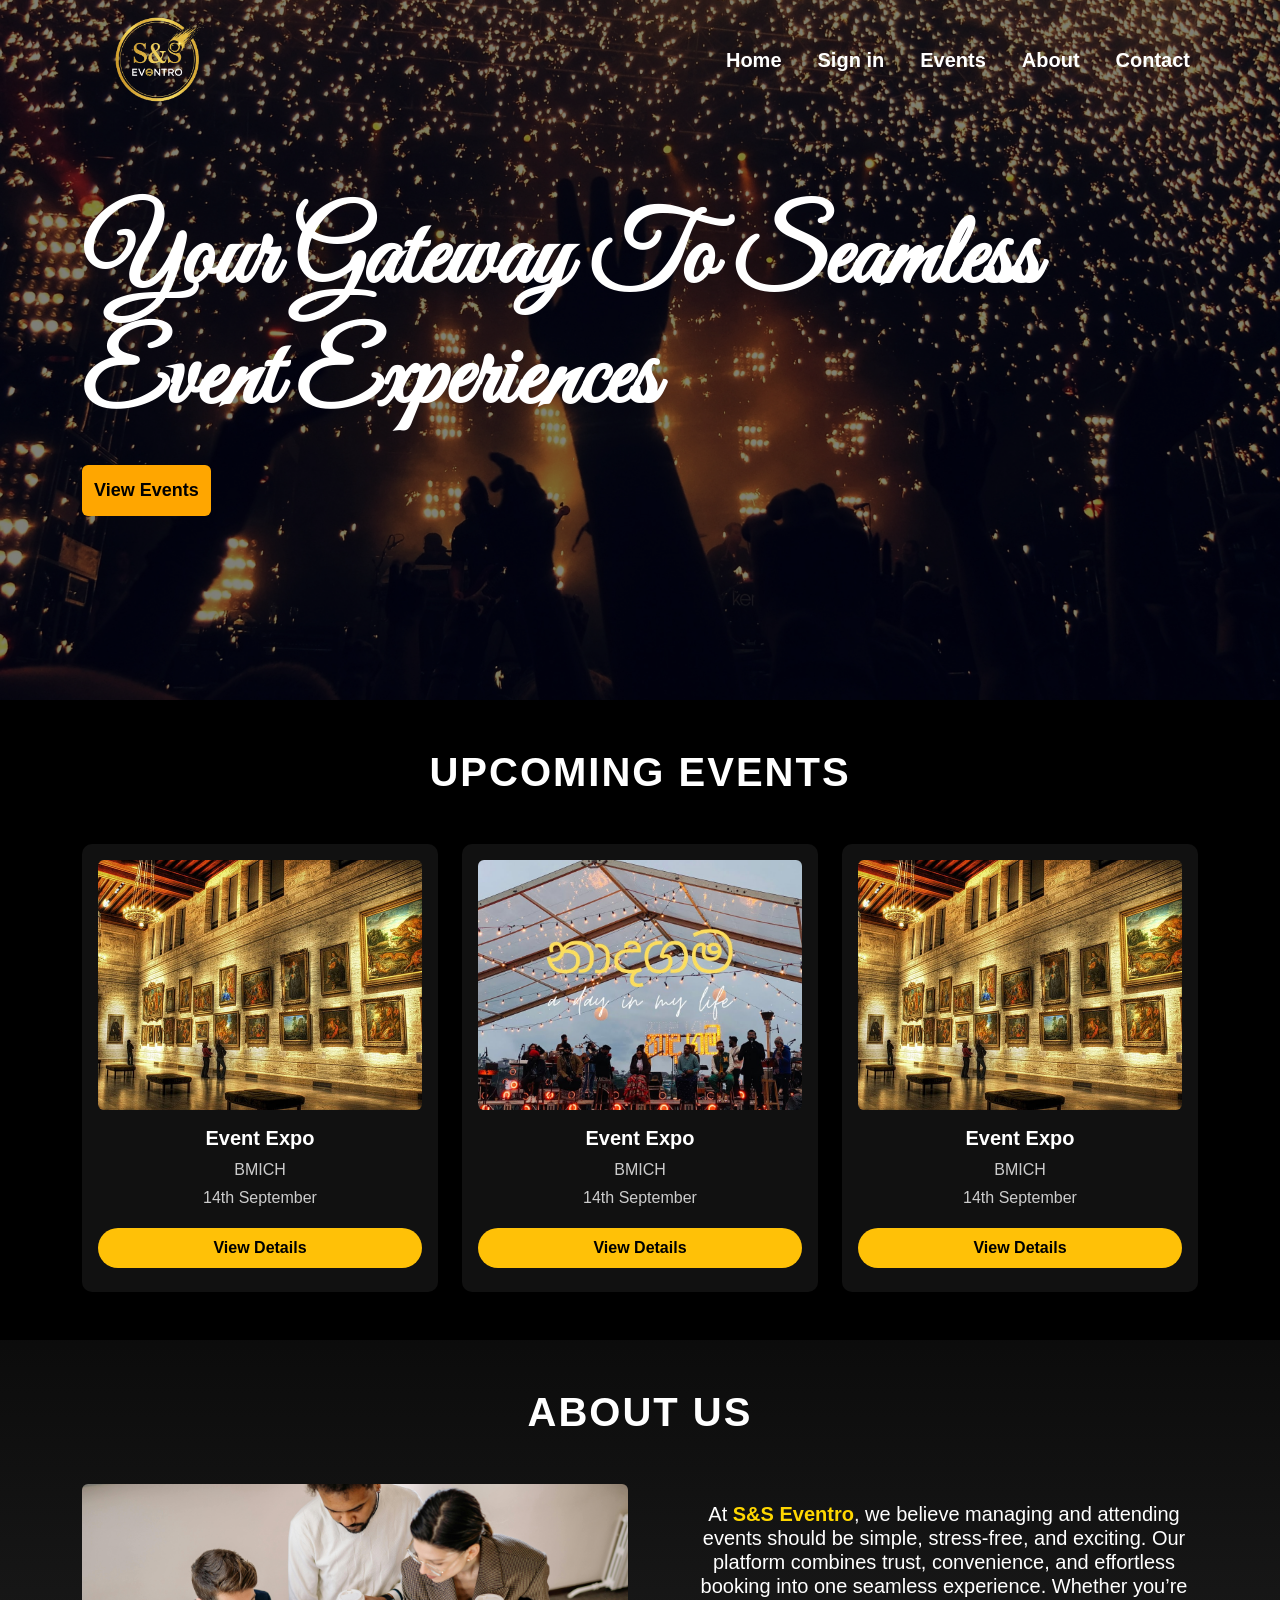
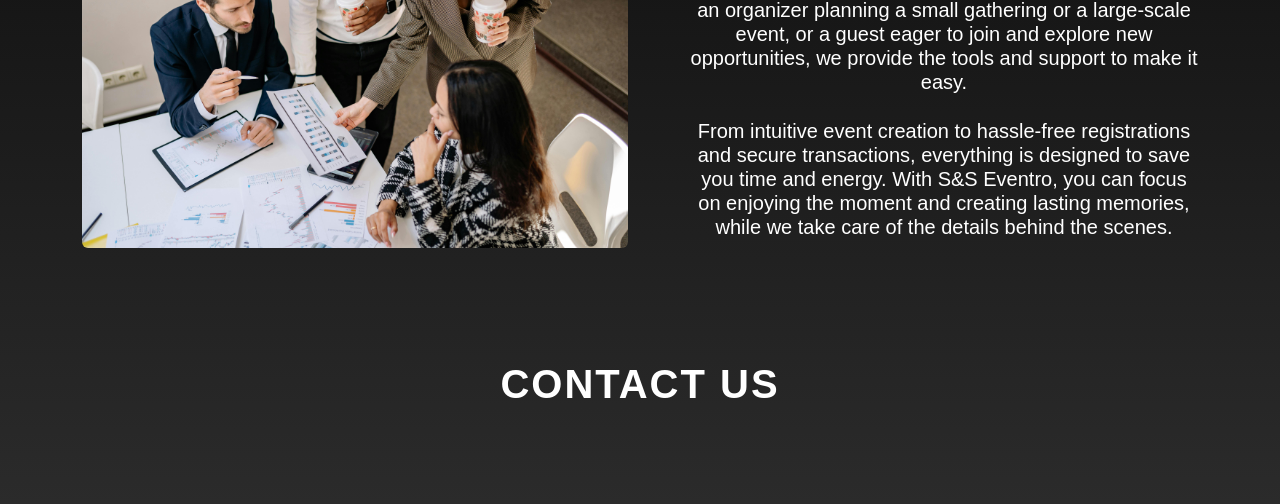
==== commit 12e4538d: "Merge branch 'Sajani' of https://github.com/SHGshadow/Event-management-system into Sajani" ====
--- a/index.html
+++ b/index.html
@@ -31,7 +31,7 @@
             <a class="nav-link " href="#">Home</a>
           </li>
           <li class="nav-item">
-            <a class="nav-link" href="#">Sign in</a>
+            <a class="nav-link" href="login.html">Sign in</a>
           </li>
           <li class="nav-item">
             <a class="nav-link" href="#">Events</a>
@@ -113,49 +113,23 @@
         <img src="images/crew.jpeg" class="img-fluid rounded mb-3" alt="about">
       </div>
       <div class="col-lg-6 col-md-6" style="color: white;padding-left: 50px;">
-        <h5> At <span class="highlight">S&S Eventro</span>, we believe managing and attending events should be simple, stress-free, and exciting. Our platform combines trust, convenience, and effortless booking into one seamless experience. Whether you’re an organizer planning a small gathering or a large-scale event, or a guest eager to join and explore new opportunities, we provide the tools and support to make it easy. From intuitive event creation to hassle-free registrations and secure transactions, everything is designed to save you time and energy. With S&S Eventro, you can focus on enjoying the moment and creating lasting memories, while we take care of the details behind the scenes.
+        <h5> At <span style="color: gold; font-weight: bold;">S&S Eventro</span>, we believe managing and attending events should be simple, stress-free, and exciting. Our platform combines trust, convenience, and effortless booking into one seamless experience. Whether you’re an organizer planning a small gathering or a large-scale event, or a guest eager to join and explore new opportunities, we provide the tools and support to make it easy.
+         </h5>
+        <h5 style="margin-top: 25px;">From intuitive event creation to hassle-free registrations and secure transactions, everything is designed to save you time and energy. With S&S Eventro, you can focus on enjoying the moment and creating lasting memories, while we take care of the details behind the scenes.
         </h5>
       </div>
     </div>
   </div>
 </section>
+<!--About us end-->
 
-<section class="Contact us py-5 text-center">
+<section class="Contact py-5 text-center">
   <div class="container">
     <h1 class="section-title mb-5">CONTACT US</h1>
-    <div class="row g-6 justify-content-center align-items-center">
-      <div class="contact-container">
-        <!-- Contact Info -->
-        <div class="contact-info">
-          <div class="info-item">
-            <span class="icon"><span class="material-icons">phone</span></span>
-            <p>0771234567</p>
-          </div>
-          <div class="info-item">
-            <span class="icon"><span class="material-icons">email</span></span>
-            <p>abc@gmail.com</p>
-          </div>
-          <div class="info-item">
-            <span class="icon"><span class="material-icons">location_on</span></span>
-            <p>Nugegoda, Colombo</p>
-          </div>
-        </div>
 
-        <!-- Contact Form -->
-        <div class="contact-form">
-          <form>
-            <label>Full Name</label>
-            <input type="text" placeholder="Enter your name" required />
-
-            <label>Email</label>
-            <input type="email" placeholder="Enter your email" required />
-
-            <label>Message</label>
-            <textarea placeholder="Write your message" required></textarea>
-
-            <button class="btn btn-warning fw-bold" type="submit">Send</button>
-          </form>
-        </div>
+    <div class="row g-6">
+      <div class="col-lg-4 col-md-3" style="border-color: gold; border-radius: 10px;">
+        
       </div>
     </div>
   </div>
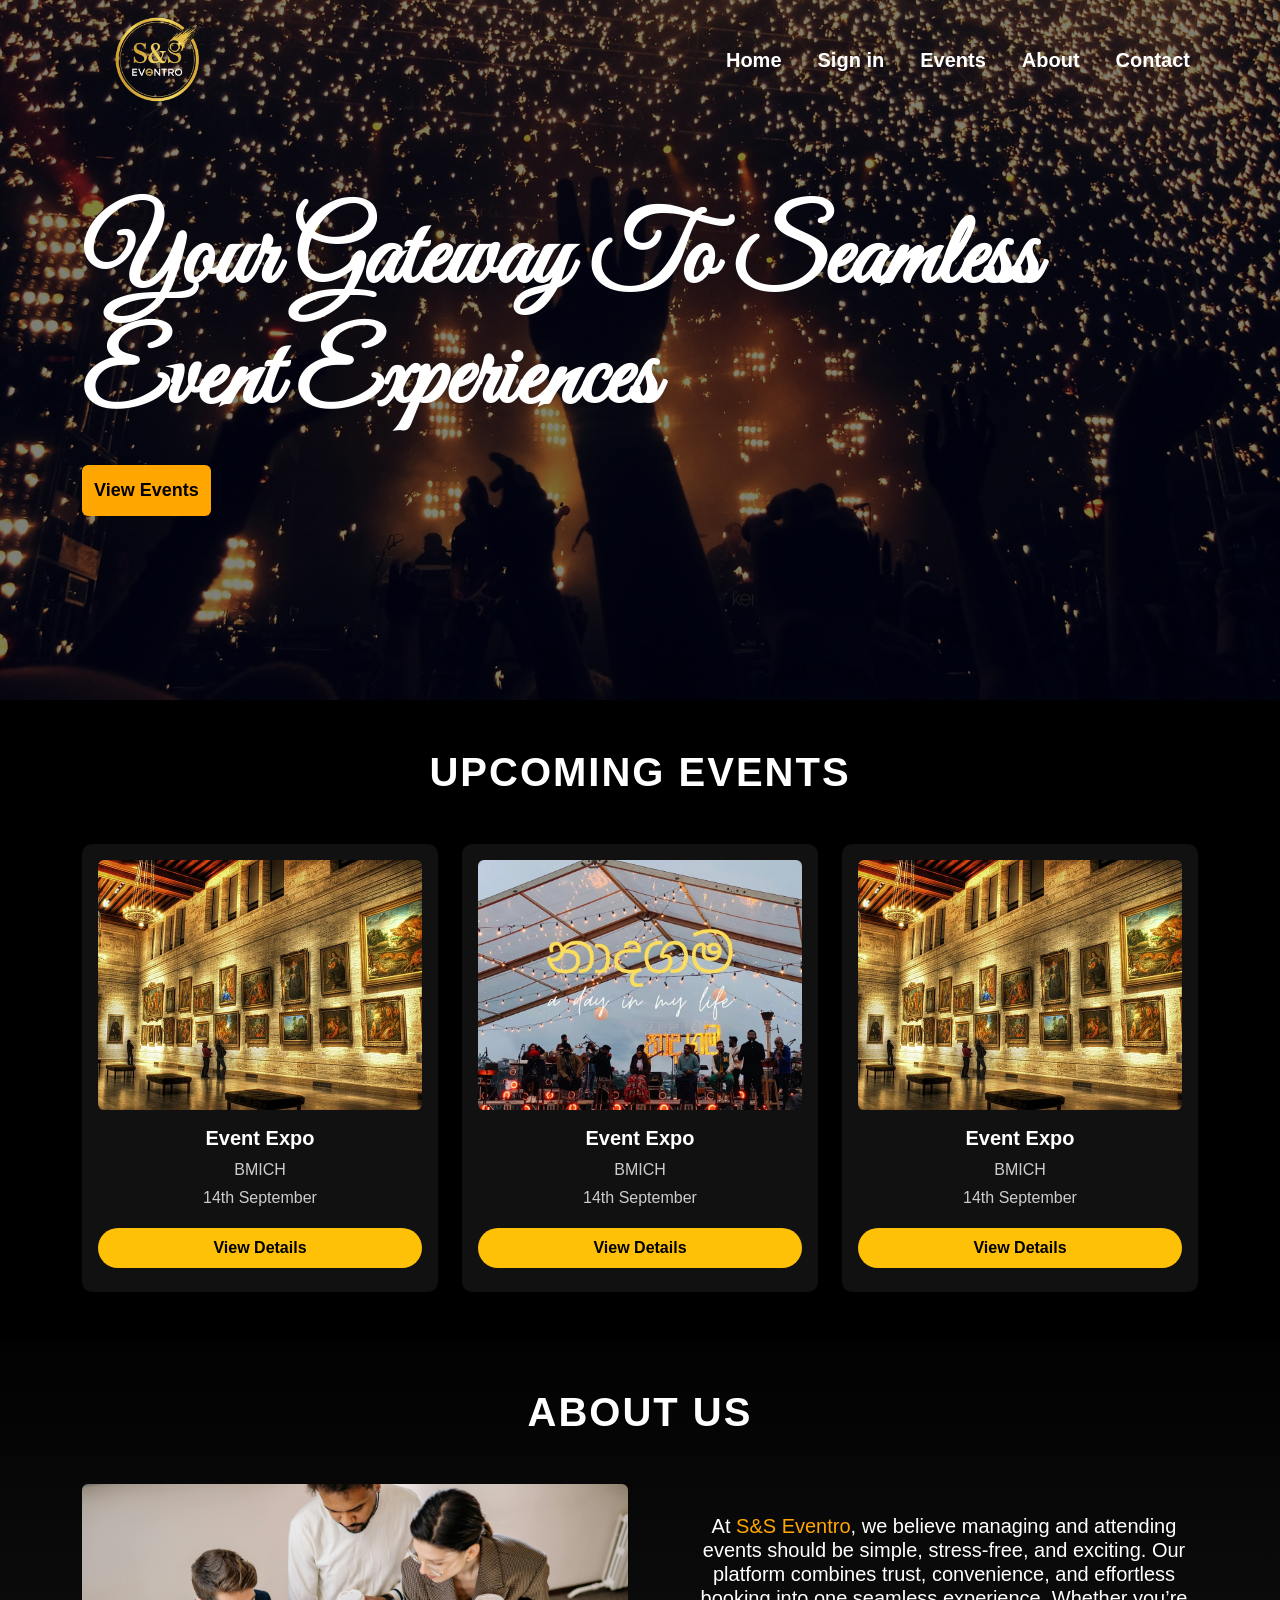
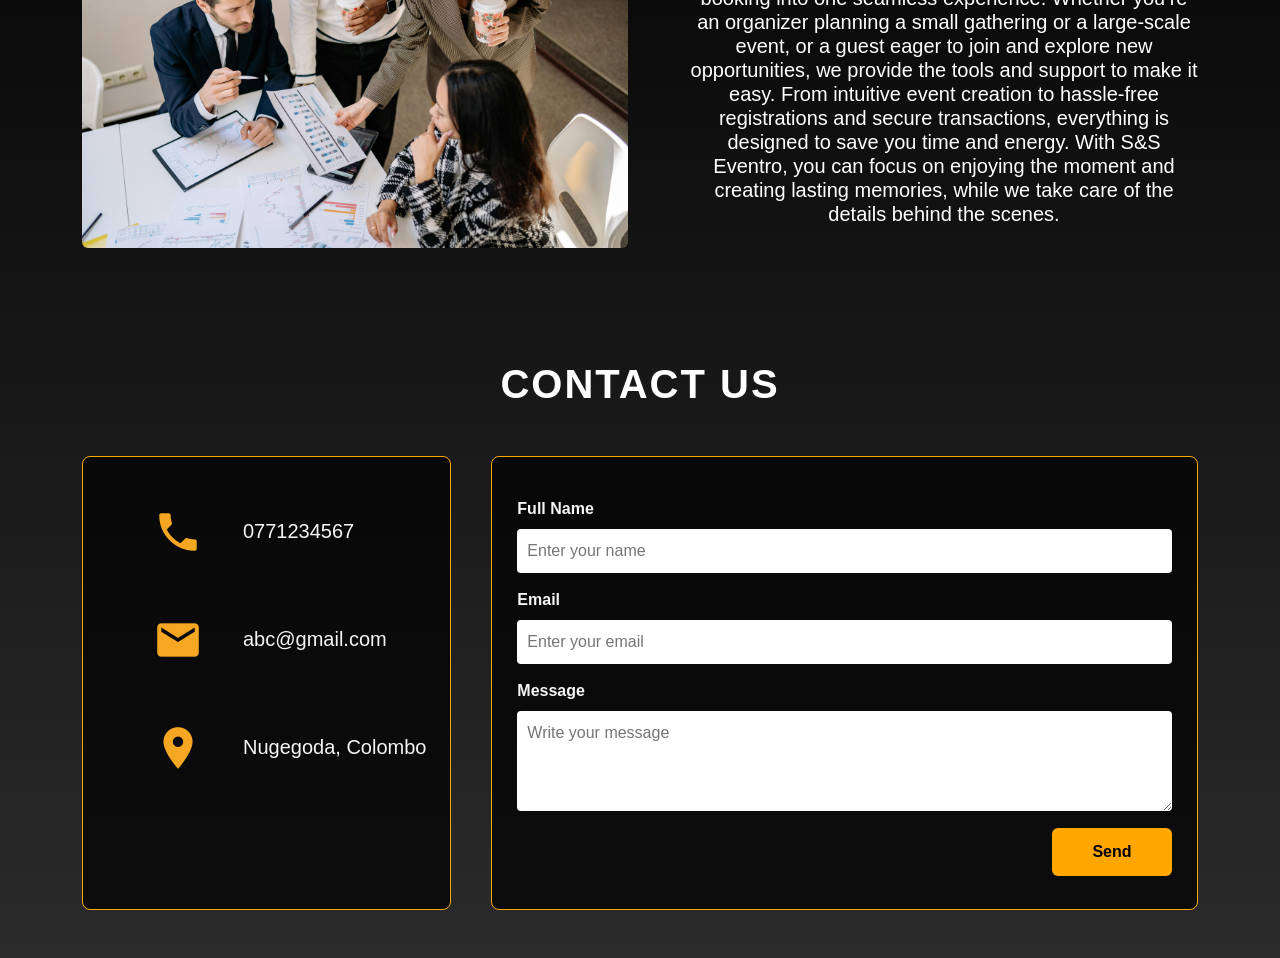
==== commit cc51a30b: "home  page" ====
--- a/index.html
+++ b/index.html
@@ -1,138 +1,192 @@
 <!DOCTYPE html>
 <html lang="en">
 <head>
-  <meta charset="UTF-8">
-  <meta name="viewport" content="width=device-width, initial-scale=1.0">
-  <title>S&S Eventro</title>
-  <link href="https://cdn.jsdelivr.net/npm/bootstrap@5.3.3/dist/css/bootstrap.min.css" rel="stylesheet">
-  <script src="https://cdn.jsdelivr.net/npm/bootstrap@5.3.3/dist/js/bootstrap.bundle.min.js"></script>
-  <link rel="stylesheet" href="style.css">
-  <link href="https://fonts.googleapis.com/css2?family=Pacifico&display=swap" rel="stylesheet">
-  <link href="https://fonts.googleapis.com/css2?family=Great+Vibes&display=swap" rel="stylesheet">
-  <link href="https://fonts.googleapis.com/icon?family=Material+Icons" rel="stylesheet">
+<meta charset="UTF-8">
+<meta name="viewport" content="width=device-width, initial-scale=1.0">
+<title>S&S Eventro</title>
+
+<link href="https://cdn.jsdelivr.net/npm/bootstrap@5.3.3/dist/css/bootstrap.min.css" rel="stylesheet">
+<script src="https://cdn.jsdelivr.net/npm/bootstrap@5.3.3/dist/js/bootstrap.bundle.min.js"></script>
+
+<link rel="stylesheet" href="style.css">
+
+<link href="https://fonts.googleapis.com/css2?family=Pacifico&display=swap" rel="stylesheet">
+<link href="https://fonts.googleapis.com/css2?family=Great+Vibes&display=swap" rel="stylesheet">
+<link href="https://fonts.googleapis.com/icon?family=Material+Icons" rel="stylesheet">
 </head>
 
 <body>
-  <!-- Navbar -->
-  <nav class="navbar navbar-expand-lg navbar-dark fixed-top">
-    <div class="container">
-      <!-- Logo -->
-      <a class="navbar-brand" href="#">
-        <img src="images/logo-removebg-preview.png" alt="Logo" class="rounded-pill">
-      </a>
 
-    
+<!-- Navbar -->
+<nav class="navbar navbar-expand-lg navbar-dark fixed-top">
+<div class="container">
 
-      <!-- Navbar links -->
-      <div class="collapse navbar-collapse justify-content-end" id="navbarNav">
+<!-- Logo -->
+<a class="navbar-brand" href="#">
+<img src="images/logo-removebg-preview.png" alt="Logo" class="rounded-pill">
+</a>
 
-        <ul class="navbar-nav">
-          <li class="nav-item">
-            <a class="nav-link " href="#">Home</a>
-          </li>
-          <li class="nav-item">
-            <a class="nav-link" href="login.html">Sign in</a>
-          </li>
-          <li class="nav-item">
-            <a class="nav-link" href="#">Events</a>
-          </li>
-          <li class="nav-item">
-            <a class="nav-link" href="#">About</a>
-          </li>
-          <li class="nav-item">
-            <a class="nav-link" href="#">Contact</a>
-          </li>
-        </ul>
-      </div>
-    </div>
-  </nav>
+<!-- Navbar links -->
+<div class="collapse navbar-collapse justify-content-end" id="navbarNav">
+<ul class="navbar-nav">
+<li class="nav-item">
+<a class="nav-link " href="#">Home</a>
+</li>
+<li class="nav-item">
+<a class="nav-link" href="#">Sign in</a>
+</li>
+<li class="nav-item">
+<a class="nav-link" href="#">Events</a>
+</li>
+<li class="nav-item">
+<a class="nav-link" href="#">About</a>
+</li>
+<li class="nav-item">
+<a class="nav-link" href="#">Contact</a>
+</li>
+</ul>
+</div>
+
+</div>
+</nav>
 
 <!-- Hero Section -->
 <div class="hero-section d-flex align-items-center text-white">
-  <div class="container">
+<div class="container">
 
-    <!-- Sentence below with Great Vibes font -->
-    <h1 class="display-4 fw-bold mt-4" style="font-family: 'Great Vibes', cursive; font-size: 100px;">
-      Your Gateway To Seamless Event Experiences
-    </h1>
-    <a href="#" class="btn hero-btn mt-3">View Events</a>
-  </div>
+<!-- Sentence below with Great Vibes font -->
+<h1 class="display-4 fw-bold mt-4" style="font-family: 'Great Vibes', cursive; font-size: 100px;">
+Your Gateway To Seamless Event Experiences
+</h1>
+
+<a href="#" class="btn hero-btn mt-3">View Events</a>
+
+</div>
 </div>
 
 <!--Event-->
+
 <!-- Upcoming Events Section -->
 <section class="upcoming-events py-5 text-center">
-  <div class="container">
-    <h1 class="section-title mb-5">UPCOMING EVENTS</h1>
-    <div class="row g-4 justify-content-center">
+<div class="container">
 
-      <!-- Event Card 1 -->
-      <div class="col-lg-4 col-md-6">
-        <div class="event-card p-3">
-          <img src="images/exhi1.jpg" class="img-fluid rounded mb-3" alt="event1">
-          <h5 class="fw-bold">Event Expo</h5>
-          <p class="mb-1">BMICH</p>
-          <p class="mb-2">14th September</p>
-          <a href="#" class="btn btn-warning fw-bold">View Details</a>
-        </div>
-      </div>
+<h1 class="section-title mb-5">UPCOMING EVENTS</h1>
 
-      <!-- Event Card 2 -->
-      <div class="col-lg-4 col-md-6">
-        <div class="event-card p-3">
-          <img src="images/nadagama.jpg" class="img-fluid rounded mb-3" alt="event2">
-          <h5 class="fw-bold">Event Expo</h5>
-          <p class="mb-1">BMICH</p>
-          <p class="mb-2">14th September</p>
-          <a href="#" class="btn btn-warning fw-bold">View Details</a>
-        </div>
-      </div>
+<div class="row g-4 justify-content-center">
 
-      <!-- Event Card 3 -->
-      <div class="col-lg-4 col-md-6">
-        <div class="event-card p-3">
-          <img src="images/exhi1.jpg" class="img-fluid rounded mb-3" alt="event3">
-          <h5 class="fw-bold">Event Expo</h5>
-          <p class="mb-1">BMICH</p>
-          <p class="mb-2">14th September</p>
-          <a href="#" class="btn btn-warning fw-bold">View Details</a>
-        </div>
-      </div>
+<!-- Event Card 1 -->
+<div class="col-lg-4 col-md-6">
+<div class="event-card p-3">
+<img src="images/exhi1.jpg" class="img-fluid rounded mb-3" alt="event1">
+<h5 class="fw-bold">Event Expo</h5>
+<p class="mb-1">BMICH</p>
+<p class="mb-2">14th September</p>
+<a href="#" class="btn btn-warning fw-bold">View Details</a>
+</div>
+</div>
 
-    </div>
-  </div>
+<!-- Event Card 2 -->
+<div class="col-lg-4 col-md-6">
+<div class="event-card p-3">
+<img src="images/nadagama.jpg" class="img-fluid rounded mb-3" alt="event2">
+<h5 class="fw-bold">Event Expo</h5>
+<p class="mb-1">BMICH</p>
+<p class="mb-2">14th September</p>
+<a href="#" class="btn btn-warning fw-bold">View Details</a>
+</div>
+</div>
+
+<!-- Event Card 3 -->
+<div class="col-lg-4 col-md-6">
+<div class="event-card p-3">
+<img src="images/exhi1.jpg" class="img-fluid rounded mb-3" alt="event3">
+<h5 class="fw-bold">Event Expo</h5>
+<p class="mb-1">BMICH</p>
+<p class="mb-2">14th September</p>
+<a href="#" class="btn btn-warning fw-bold">View Details</a>
+</div>
+</div>
+
+</div>
+</div>
 </section>
+
 <!--upcoming event end-->
 
 <!--About us-->
 <section class="About us py-5 text-center">
-  <div class="container">
-    <h1 class="section-title mb-5">ABOUT US</h1>
-    <div class="row g-6 justify-content-center align-items-center">
-      <div class="col-lg-6 col-md-6">
-        <img src="images/crew.jpeg" class="img-fluid rounded mb-3" alt="about">
-      </div>
-      <div class="col-lg-6 col-md-6" style="color: white;padding-left: 50px;">
-        <h5> At <span style="color: gold; font-weight: bold;">S&S Eventro</span>, we believe managing and attending events should be simple, stress-free, and exciting. Our platform combines trust, convenience, and effortless booking into one seamless experience. Whether you’re an organizer planning a small gathering or a large-scale event, or a guest eager to join and explore new opportunities, we provide the tools and support to make it easy.
-         </h5>
-        <h5 style="margin-top: 25px;">From intuitive event creation to hassle-free registrations and secure transactions, everything is designed to save you time and energy. With S&S Eventro, you can focus on enjoying the moment and creating lasting memories, while we take care of the details behind the scenes.
-        </h5>
-      </div>
-    </div>
-  </div>
+<div class="container">
+
+<h1 class="section-title mb-5">ABOUT US</h1>
+
+<div class="row g-6 justify-content-center align-items-center">
+
+<div class="col-lg-6 col-md-6">
+<img src="images/crew.jpeg" class="img-fluid rounded mb-3" alt="about">
+</div>
+
+<div class="col-lg-6 col-md-6" style="color: white;padding-left: 50px;">
+<h5>
+At <span class="highlight">S&S Eventro</span>, we believe managing and attending events should be simple, stress-free, and exciting. Our platform combines trust, convenience, and effortless booking into one seamless experience. Whether you’re an organizer planning a small gathering or a large-scale event, or a guest eager to join and explore new opportunities, we provide the tools and support to make it easy. From intuitive event creation to hassle-free registrations and secure transactions, everything is designed to save you time and energy. With S&S Eventro, you can focus on enjoying the moment and creating lasting memories, while we take care of the details behind the scenes.
+</h5>
+</div>
+
+</div>
+</div>
 </section>
-<!--About us end-->
 
-<section class="Contact py-5 text-center">
-  <div class="container">
-    <h1 class="section-title mb-5">CONTACT US</h1>
+<section class="Contact us py-5 text-center">
+<div class="container">
 
-    <div class="row g-6">
-      <div class="col-lg-4 col-md-3" style="border-color: gold; border-radius: 10px;">
-        
-      </div>
-    </div>
-  </div>
+<h1 class="section-title mb-5">CONTACT US</h1>
+
+<div class="row g-6 justify-content-center align-items-center">
+
+<div class="contact-container">
+
+<!-- Contact Info -->
+<div class="contact-info">
+
+<div class="info-item">
+<span class="icon"><span class="material-icons">phone</span></span>
+<p>0771234567</p>
+</div>
+
+<div class="info-item">
+<span class="icon"><span class="material-icons">email</span></span>
+<p>abc@gmail.com</p>
+</div>
+
+<div class="info-item">
+<span class="icon"><span class="material-icons">location_on</span></span>
+<p>Nugegoda, Colombo</p>
+</div>
+
+</div>
+
+<!-- Contact Form -->
+<div class="contact-form">
+<form>
+
+<label>Full Name</label>
+<input type="text" placeholder="Enter your name" required />
+
+<label>Email</label>
+<input type="email" placeholder="Enter your email" required />
+
+<label>Message</label>
+<textarea placeholder="Write your message" required></textarea>
+
+<button class="btn btn-warning fw-bold" type="submit">Send</button>
+
+</form>
+</div>
+
+</div>
+
+</div>
+</div>
 </section>
+
 </body>
-</html>
+</html>
